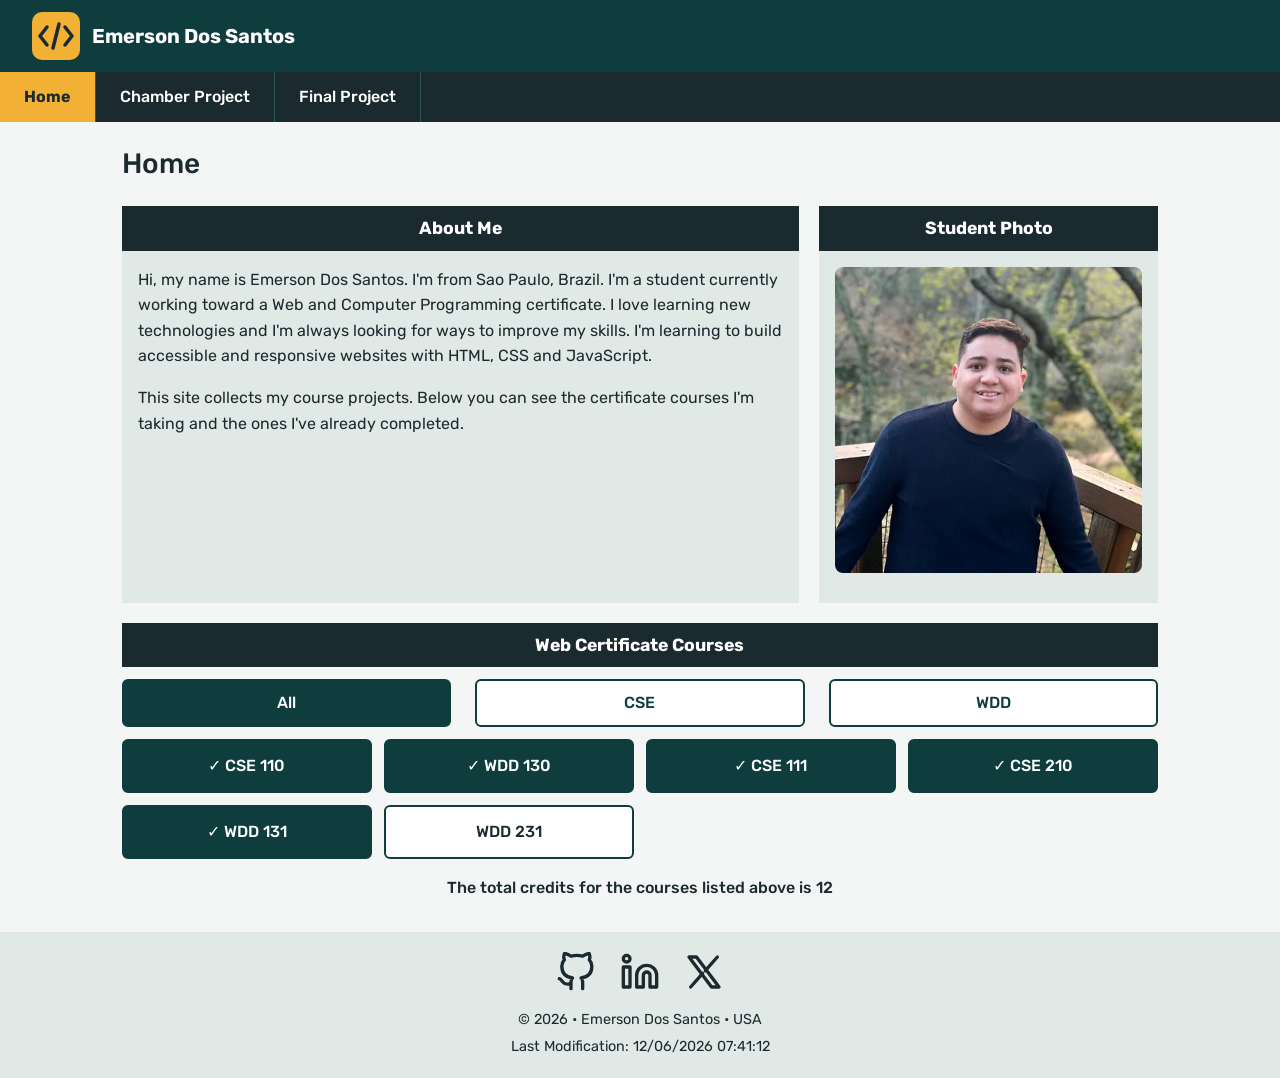
==== index.html @ f638fd4d "homework" ====
<!DOCTYPE html>
<html lang="en">

<head>
  <meta charset="utf-8">
  <meta name="viewport" content="width=device-width, initial-scale=1">
  <title>Home | Emerson Dos Santos</title>
  <meta name="description" content="Home page for my WDD 231 course work: about me and my progress through the Web and Computer Programming certificate.">
  <meta name="author" content="Emerson Dos Santos">
  <link rel="icon" href="images/logo.svg" type="image/svg+xml">
  <link rel="preconnect" href="https://fonts.googleapis.com">
  <link rel="preconnect" href="https://fonts.gstatic.com" crossorigin>
  <link href="https://fonts.googleapis.com/css2?family=Rubik:wght@400;500;700&display=swap" rel="stylesheet">
  <link rel="stylesheet" href="styles/small.css">
  <link rel="stylesheet" href="styles/large.css">
  <script src="scripts/navigation.js" defer></script>
  <script src="scripts/date.js" defer></script>
  <script src="scripts/course.js" defer></script>
</head>

<body>
  <header>
    <a class="brand" href="index.html">
      <img src="images/logo.svg" alt="" width="48" height="48">
      <span>Emerson Dos Santos</span>
    </a>
    <button id="menu-button" type="button" aria-label="Toggle navigation menu" aria-expanded="false" aria-controls="primary-nav">☰</button>
  </header>

  <nav id="primary-nav" aria-label="Main">
    <ul>
      <li><a href="index.html" aria-current="page">Home</a></li>
      <li><a href="chamber/index.html">Chamber Project</a></li>
      <li><a href="final/index.html">Final Project</a></li>
    </ul>
  </nav>

  <main>
    <h1>Home</h1>

    <section class="about" aria-labelledby="about-title">
      <h2 id="about-title">About Me</h2>
      <div class="box">
        <p>Hi, my name is Emerson Dos Santos. I'm from Sao Paulo, Brazil. I'm a student currently working toward a Web and Computer Programming certificate. I love learning new technologies and I'm always looking for ways to improve my skills. I'm learning to build accessible and responsive websites with HTML, CSS and JavaScript.</p>
        <p>This site collects my course projects. Below you can see the certificate courses I'm taking and the ones I've already completed.</p>
      </div>
    </section>

    <section class="photo" aria-labelledby="photo-title">
      <h2 id="photo-title">Student Photo</h2>
      <div class="box">
        <img src="images/emerson.webp" alt="Portrait of the student" width="320" height="320" loading="lazy">
      </div>
    </section>

    <section class="courses" aria-labelledby="courses-title">
      <h2 id="courses-title">Web Certificate Courses</h2>
      <div class="filters">
        <button type="button" data-filter="all" aria-pressed="true">All</button>
        <button type="button" data-filter="CSE" aria-pressed="false">CSE</button>
        <button type="button" data-filter="WDD" aria-pressed="false">WDD</button>
      </div>
      <ul id="course-list"></ul>
      <p id="credits" aria-live="polite"></p>
    </section>
  </main>

  <footer>
    <div class="social">
      <a href="https://github.com/Emersonsud/wdd231" aria-label="GitHub (opens in a new tab)" target="_blank" rel="noopener noreferrer"><img src="images/github.svg" alt="" width="40" height="40"></a>
      <a href="https://www.linkedin.com/in/yourlinkedinusername" aria-label="LinkedIn (opens in a new tab)" target="_blank" rel="noopener noreferrer"><img src="images/linkedin.svg" alt="" width="40" height="40"></a>
      <a href="https://x.com/yourxusername" aria-label="X (opens in a new tab)" target="_blank" rel="noopener noreferrer"><img src="images/x.svg" alt="" width="40" height="40"></a>
    </div>
    <p>&copy; <span id="currentyear"></span> &bull; Emerson Dos Santos &bull; USA</p>
    <p>Last Modification: <span id="lastModified"></span></p>
  </footer>
</body>

</html>
---- styles/small.css ----
:root {
  --ink: #1b2a2f;
  --teal: #0f3d3e;
  --teal-hover: #2c5658;
  --amber: #f2b134;
  --paper: #f3f6f5;
  --box: #e0e9e6;
  --white: #ffffff;
}

*, *::before, *::after { box-sizing: border-box; }

html { -webkit-text-size-adjust: 100%; }

body {
  margin: 0;
  font-family: "Rubik", Arial, sans-serif;
  font-size: 1rem;
  line-height: 1.6;
  color: var(--ink);
  background: var(--paper);
}

img { max-width: 100%; height: auto; display: block; }

:focus-visible { outline: 3px solid var(--amber); outline-offset: 2px; }

/* Header */
header {
  display: flex;
  align-items: center;
  justify-content: space-between;
  padding: 0.5rem 1rem;
  background: var(--teal);
  color: var(--white);
}

.brand {
  display: flex;
  align-items: center;
  gap: 0.75rem;
  color: var(--white);
  text-decoration: none;
  font-size: 1.25rem;
  font-weight: 700;
}

#menu-button {
  width: 3rem;
  height: 3rem;
  font-size: 1.75rem;
  line-height: 1;
  color: var(--white);
  background: transparent;
  border: 2px solid var(--white);
  border-radius: 6px;
  cursor: pointer;
}

#menu-button:hover { background: var(--teal-hover); }

/* Navigation (small screens: hamburger) */
nav { background: var(--ink); }

nav ul {
  display: none;
  list-style: none;
  margin: 0;
  padding: 0;
}

nav.open ul { display: block; }

nav a {
  display: block;
  padding: 0.85rem 1rem;
  color: var(--white);
  text-decoration: none;
  font-weight: 500;
  border-bottom: 1px solid var(--teal-hover);
}

nav a:hover { background: var(--teal-hover); }

nav a[aria-current="page"] {
  background: var(--amber);
  color: var(--ink);
  font-weight: 700;
}

/* Main */
main { padding: 0 1rem 1.5rem; }

h1 { font-size: 1.75rem; font-weight: 500; margin: 1.25rem 0 0.75rem; }

h2 {
  margin: 0;
  padding: 0.5rem 1rem;
  font-size: 1.1rem;
  font-weight: 700;
  text-align: center;
  background: var(--ink);
  color: var(--white);
}

.box { padding: 1rem; background: var(--box); }
.box p { margin: 0 0 1rem; max-width: 65ch; }
.box p:last-child { margin-bottom: 0; }

section { margin-bottom: 1.25rem; }

.photo img { margin: 0 auto; width: 100%; max-width: 320px; border-radius: 8px; }

/* Courses */
.filters { display: flex; gap: 0.5rem; padding: 0.75rem 0; }

.filters button {
  flex: 1;
  padding: 0.6rem 0.5rem;
  font: inherit;
  font-weight: 500;
  color: var(--teal);
  background: var(--white);
  border: 2px solid var(--teal);
  border-radius: 6px;
  cursor: pointer;
}

.filters button:hover { background: var(--box); }

.filters button[aria-pressed="true"] {
  background: var(--teal);
  color: var(--white);
}

#course-list {
  list-style: none;
  margin: 0;
  padding: 0;
  display: grid;
  gap: 0.5rem;
}

#course-list li {
  padding: 0.5rem 1rem;
  text-align: center;
  font-weight: 500;
  color: var(--ink);
  background: var(--white);
  border: 2px solid var(--teal);
  border-radius: 6px;
}

#course-list li.completed {
  background: var(--teal);
  color: var(--white);
}

#credits { text-align: center; margin: 1rem 0 0; font-weight: 500; }

/* Footer */
footer {
  padding: 1rem;
  text-align: center;
  background: var(--box);
}

footer p { margin: 0.25rem 0; font-size: 0.9rem; }

.social { display: flex; justify-content: center; gap: 1rem; padding-bottom: 0.5rem; }
.social a { display: block; padding: 0.25rem; border-radius: 6px; }
.social a:hover { background: var(--white); }

.sr-only {
  position: absolute;
  width: 1px; height: 1px;
  padding: 0; margin: -1px;
  overflow: hidden;
  clip: rect(0, 0, 0, 0);
  white-space: nowrap;
  border: 0;
}
---- styles/large.css ----
@media (min-width: 640px) {
  header { padding: 0.75rem 2rem; }

  #menu-button { display: none; }

  nav ul,
  nav.open ul {
    display: flex;
    flex-direction: row;
  }

  nav li { flex: 0 0 auto; }

  nav a {
    padding: 0.75rem 1.5rem;
    border-bottom: 0;
    border-right: 1px solid var(--teal-hover);
  }

  main {
    max-width: 1100px;
    margin: 0 auto;
    padding: 0 2rem 2rem;
    display: grid;
    grid-template-columns: 2fr 1fr;
    gap: 1.25rem;
    align-items: start;
  }

  h1 { grid-column: 1 / -1; margin-bottom: 0; }

  section { margin-bottom: 0; }

  .about .box,
  .photo .box { min-height: 22rem; }

  .courses { grid-column: 1 / -1; }

  .filters { gap: 1.5rem; }

  #course-list { grid-template-columns: repeat(3, 1fr); gap: 0.75rem; }

  #course-list li { padding: 0.75rem 1rem; }
}

@media (min-width: 1000px) {
  #course-list { grid-template-columns: repeat(4, 1fr); }
}
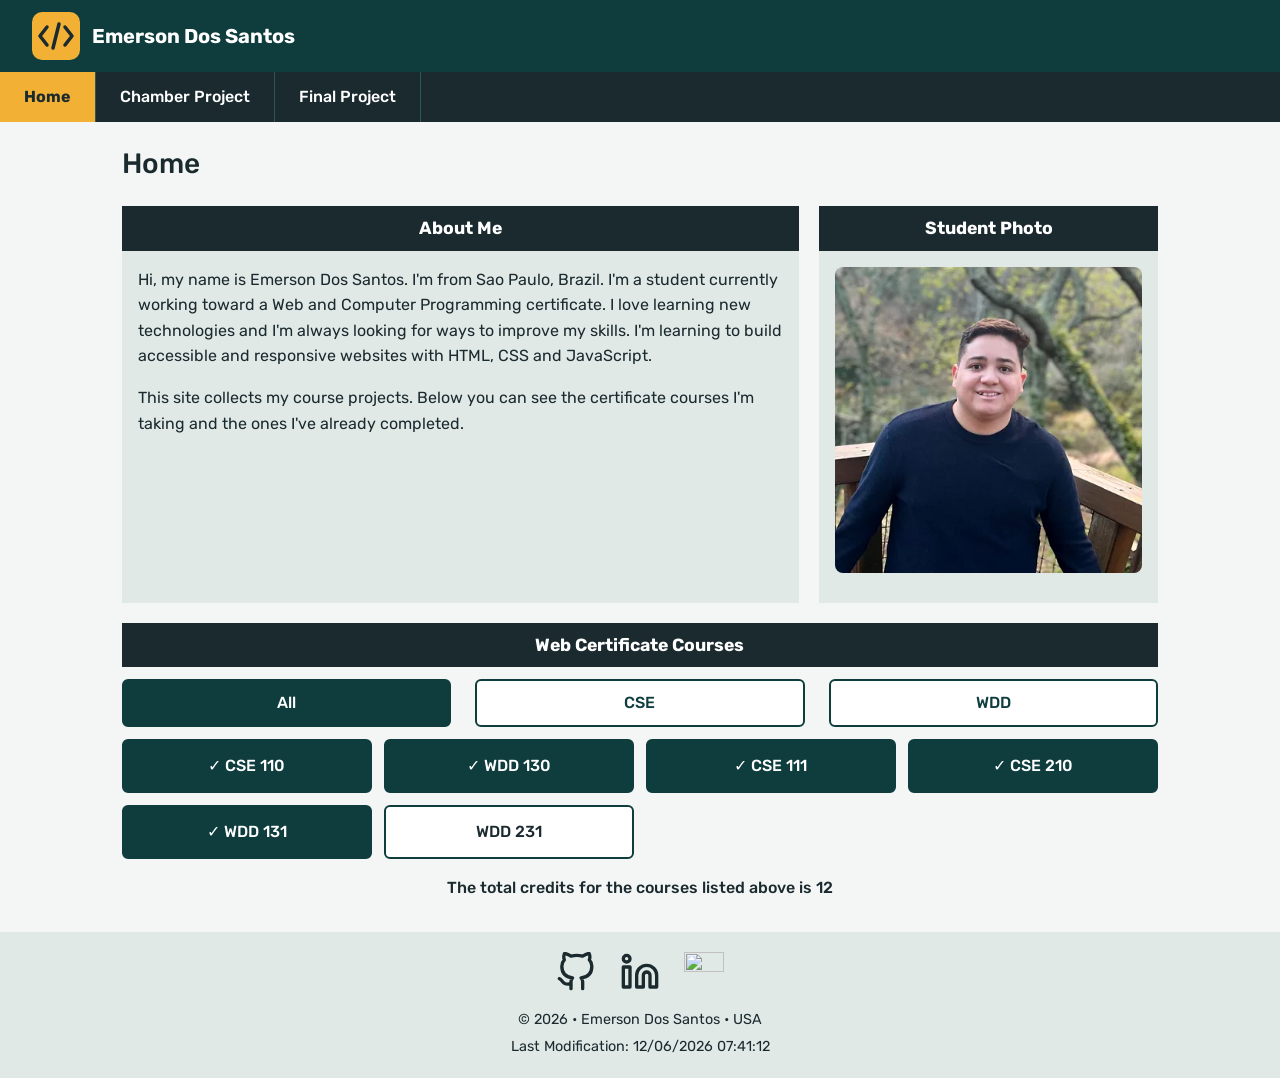
==== commit 2413ed1a: "homework" ====
--- a/index.html
+++ b/index.html
@@ -69,7 +69,7 @@
     <div class="social">
       <a href="https://github.com/Emersonsud/wdd231" aria-label="GitHub (opens in a new tab)" target="_blank" rel="noopener noreferrer"><img src="images/github.svg" alt="" width="40" height="40"></a>
       <a href="https://www.linkedin.com/in/yourlinkedinusername" aria-label="LinkedIn (opens in a new tab)" target="_blank" rel="noopener noreferrer"><img src="images/linkedin.svg" alt="" width="40" height="40"></a>
-      <a href="https://x.com/yourxusername" aria-label="X (opens in a new tab)" target="_blank" rel="noopener noreferrer"><img src="images/x.svg" alt="" width="40" height="40"></a>
+      <a href="https://x.com/yourxusername" aria-label="X (opens in a new tab)" target="_blank" rel="noopener noreferrer"><img src="images/x-icon.svg" alt="" width="40" height="40"></a>
     </div>
     <p>&copy; <span id="currentyear"></span> &bull; Emerson Dos Santos &bull; USA</p>
     <p>Last Modification: <span id="lastModified"></span></p>
